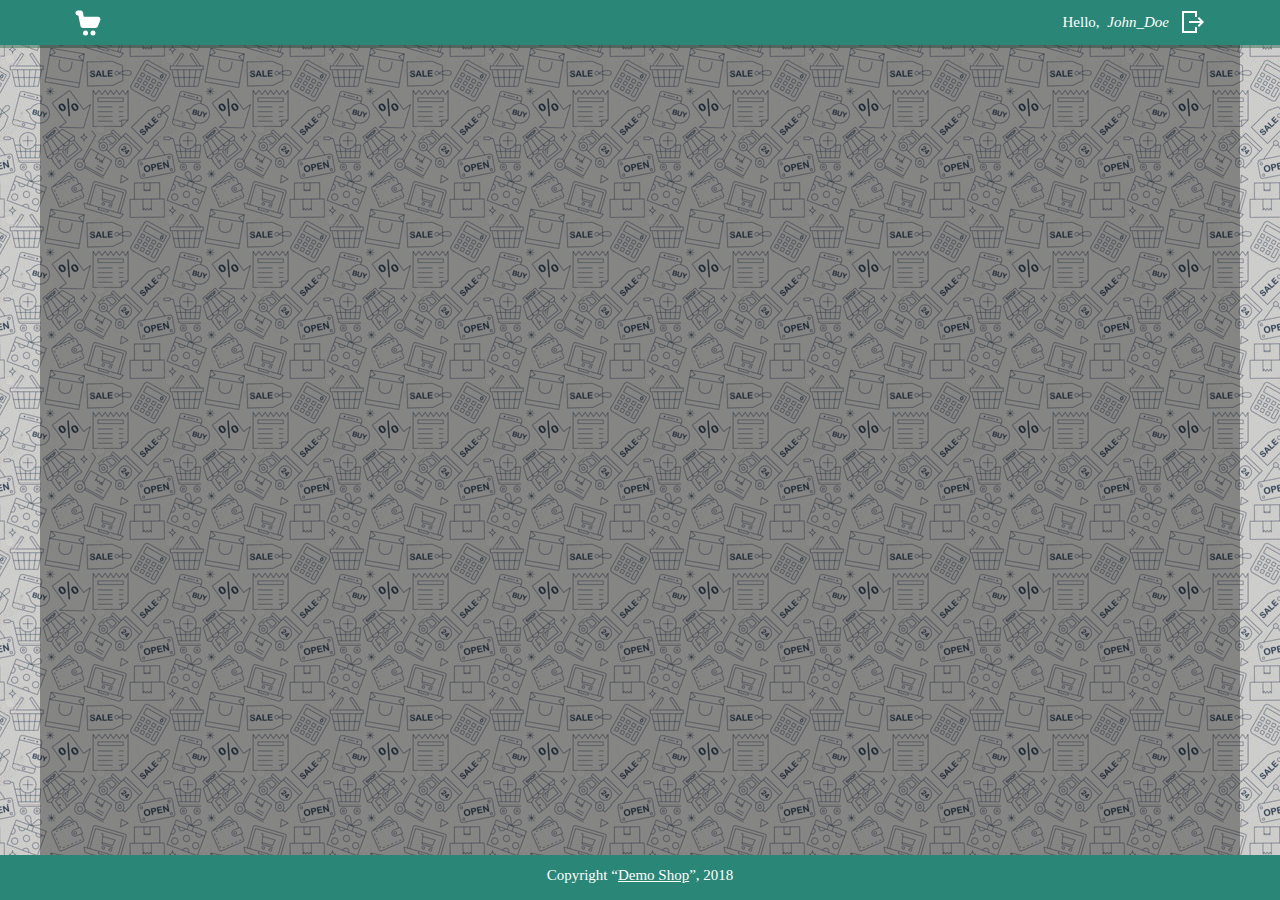
==== project/index.html @ b8c45c25 "common_layout" ====
<!DOCTYPE html>
<html lang="en">
<head>
	<title>Demo Shop</title>
	<meta charset="utf-8">
	<link rel="stylesheet" type="text/css" href="css/default.css">
	<link rel="stylesheet" type="text/css" href="css/main.css">
	<meta name="viewport" content="width=device-width, initial-scale=1.0">
</head>
<body>
	<header>
	<div class="header_wrapper">
		<div class="trolley_box"><img id="trolley_img" src="components/imgs/logo.svg" alt="Shop Logo"/></div>
		<div class="logout_icon_box"><img id="logout_img" src="components/imgs/header-logout.svg" alt="Logout icon"/></div>
		<div class="greeting_box">Hello, <span>John_Doe</span></div>
	</div>
	</header>
	<main>
	</main>
	<footer>
		<div>Copyright &ldquo;<span>Demo Shop</span>&rdquo;, 2018</div>		
	</footer>
	<div class="device_not_supported">Sorry, your screen is not wide enough for the site :(</div>
</body>
</html>
---- project/css/default.css ----
/* http://meyerweb.com/eric/tools/css/reset/ 
   v2.0 | 20110126
   License: none (public domain)
*/

html, body, div, span, applet, object, iframe,
h1, h2, h3, h4, h5, h6, p, blockquote, pre,
a, abbr, acronym, address, big, cite, code,
del, dfn, em, img, ins, kbd, q, s, samp,
small, strike, strong, sub, sup, tt, var,
b, u, i, center,
dl, dt, dd, ol, ul, li,
fieldset, form, label, legend,
table, caption, tbody, tfoot, thead, tr, th, td,
article, aside, canvas, details, embed, 
figure, figcaption, footer, header, hgroup, 
menu, nav, output, ruby, section, summary,
time, mark, audio, video {
	margin: 0;
	padding: 0;
	border: 0;
	font-size: 100%;
	font: inherit;
	vertical-align: baseline;
}
/* HTML5 display-role reset for older browsers */
article, aside, details, figcaption, figure, 
footer, header, hgroup, menu, nav, section {
	display: block;
}
body {
	line-height: 1;
}
ol, ul {
	list-style: none;
}
blockquote, q {
	quotes: none;
}
blockquote:before, blockquote:after,
q:before, q:after {
	content: '';
	content: none;
}
table {
	border-collapse: collapse;
	border-spacing: 0;
}
---- project/css/main.css ----
body {
	margin-left: 0;
	margin-right: 0;
	margin-top: 0;
	margin-bottom: 0;
	background: url("../components/imgs/bg.jpg") top left repeat;
}

main {
	position: absolute;
	height: calc(100% - 45px);
	width: 1200px;
	margin: 45px calc(50% - 600px) 0 calc(50% - 600px);
	top: 0;
	background-color: rgba(0,0,0,0.35);
}

header, footer {
	margin: 0;
	width: 100%;
	height: 45px;
	position: absolute;
	background-color: #2A8676;
	color: rgb(255,255,255);
	font-family: PT Sans;
	font-size: 15px;
}

header {
	outline-width: 3px;
	outline-style: outset;
	outline-color: rgba(94,193,145,0.5);
}

footer {
	bottom: 0;
}

footer div {
	text-align: center;
	margin: 10px auto;
	padding: 3px 5px;
}

footer div span {
	text-decoration: underline;
}

.header_wrapper {
	position: relative;
	width: 1200px;
	margin: 0 auto;
	height: 44px;
}

.logout_icon_box, .greeting_box {
	margin: 0 5px;
	position: relative;
	float: right;
	top: 10px;
}

.logout_icon_box {
	right: 0;
	padding: 0 30px 0 2px;
}
 .trolley_box {
 	left: 0;
 	padding: 8px 2px 8px 33px;
 	float: left;
 }

 .greeting_box {
 	padding-top: 5px;
 }

 .greeting_box span {
 	font-style: italic;
 	padding-left: 4px;
 }

#trolley_img {
	height: 30px;
	width: 30px;
}

#logout_img {
	height: 24px;
	width: 24px;
}

.device_not_supported {
	display: none;
}

 @media screen and (max-width: 1200px) {
 	 .header_wrapper {
 	 	position: absolute;
 	 	width: 100%;
 	 }
 	 main {
 	 	position: absolute;
 	 	width: 100%;
 	 	margin: 45px 0; 
 	 }
 }

 @media screen and (max-width: 480px) {
 	header, footer, main {
 		display: none;
 	}

 	body {
 		background: repeat none;
 	}

 	.device_not_supported {
 		display: block;
 		margin: 30px;
 		text-align: center;
 	}

 	}
 }
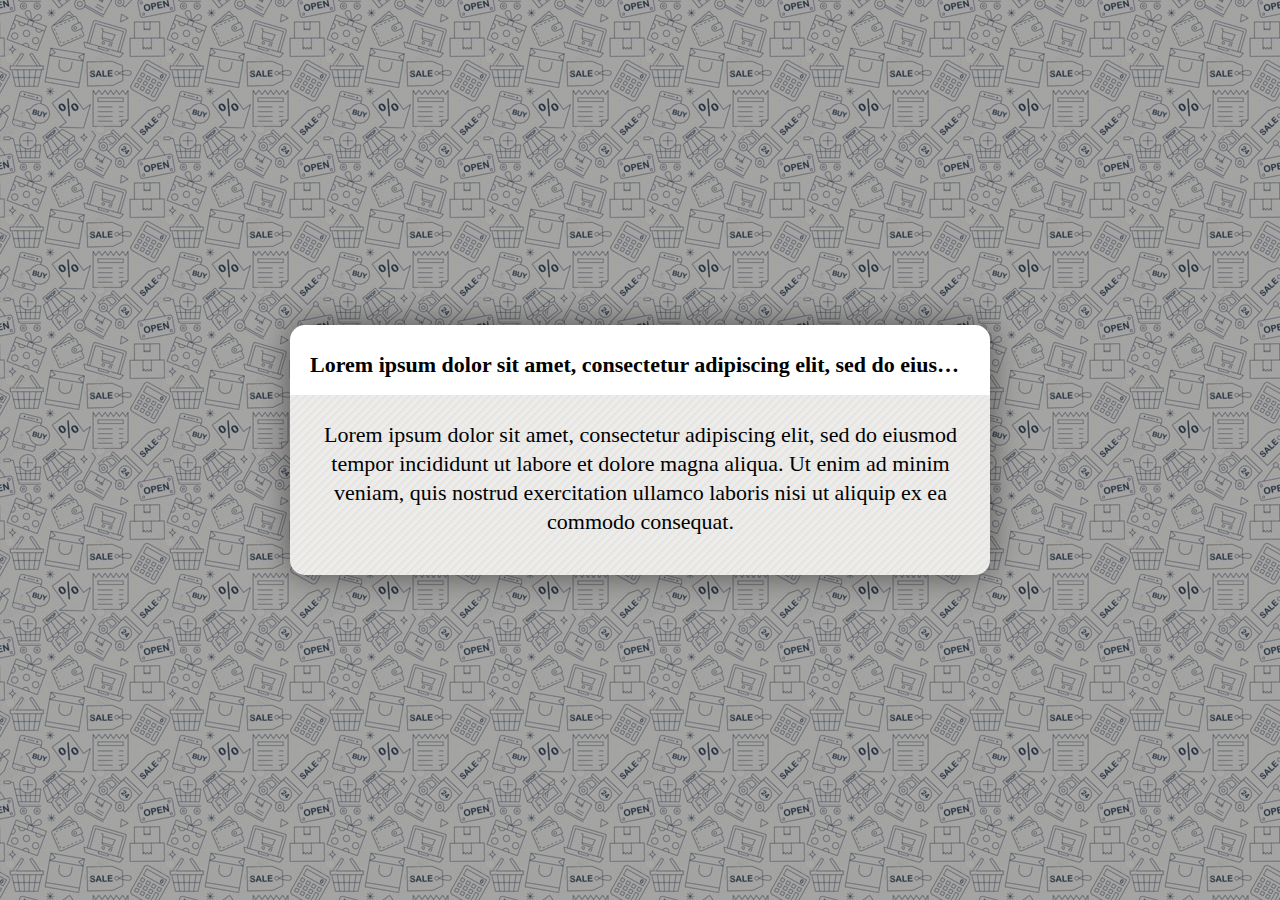
==== commit e78816ae: "Modified project: Modal component added; improvements for the first part introduced" ====
--- a/project/index.html
+++ b/project/index.html
@@ -3,23 +3,34 @@
 <head>
 	<title>Demo Shop</title>
 	<meta charset="utf-8">
-	<link rel="stylesheet" type="text/css" href="css/default.css">
-	<link rel="stylesheet" type="text/css" href="css/main.css">
+	<link rel="stylesheet" type="text/css" href="css/styles.css">
 	<meta name="viewport" content="width=device-width, initial-scale=1.0">
 </head>
 <body>
-	<header>
-	<div class="header_wrapper">
-		<div class="trolley_box"><img id="trolley_img" src="components/imgs/logo.svg" alt="Shop Logo"/></div>
-		<div class="logout_icon_box"><img id="logout_img" src="components/imgs/header-logout.svg" alt="Logout icon"/></div>
-		<div class="greeting_box">Hello, <span>John_Doe</span></div>
+	<div class="content">
+		<header class="header">
+			<div class="header__wrapper">
+				<div class="shopping-cart"><img class="shopping-cart-img" src="components/imgs/logo.svg" alt="Shop Logo"/></div>
+				<div class="header__logout"><img id="header__logout-img" src="components/imgs/header-logout.svg" alt="Logout icon"/></div>
+				<div class="header__greeting">Hello, <span class="username">John_Doe</span></div>
+			</div>
+		</header>
+		<main class="shopping-window"></main>
+		<footer class="footer">
+			<div class="footer__text"><span>Copyright &ldquo;<span class="shop-name">Demo Shop</span>&rdquo;, 2018</span></div>	
+		</footer>
 	</div>
-	</header>
-	<main>
-	</main>
-	<footer>
-		<div>Copyright &ldquo;<span>Demo Shop</span>&rdquo;, 2018</div>		
-	</footer>
-	<div class="device_not_supported">Sorry, your screen is not wide enough for the site :(</div>
+
+	<div class="modal">
+		<div class="modal-component-blurred-background"></div>
+		<div class="modal-component__container">
+			<div class="modal-component__header">
+				<p>Lorem ipsum dolor sit amet, consectetur adipiscing elit, sed do eiusmod tempor incididunt ut labore et dolore magna aliqua.</p>
+			</div>
+			<div class="modal-component__content">
+				<p>Lorem ipsum dolor sit amet, consectetur adipiscing elit, sed do eiusmod tempor incididunt ut labore et dolore magna aliqua. Ut enim ad minim veniam, quis nostrud exercitation ullamco laboris nisi ut aliquip ex ea commodo consequat. </p>
+			</div>	
+		</div>
+	</div>
 </body>
 </html>--- a/project/css/styles.css
+++ b/project/css/styles.css
@@ -0,0 +1,3 @@
+@import "default.css";
+/*@import "general-layout.css";*/
+@import "modal-component.css";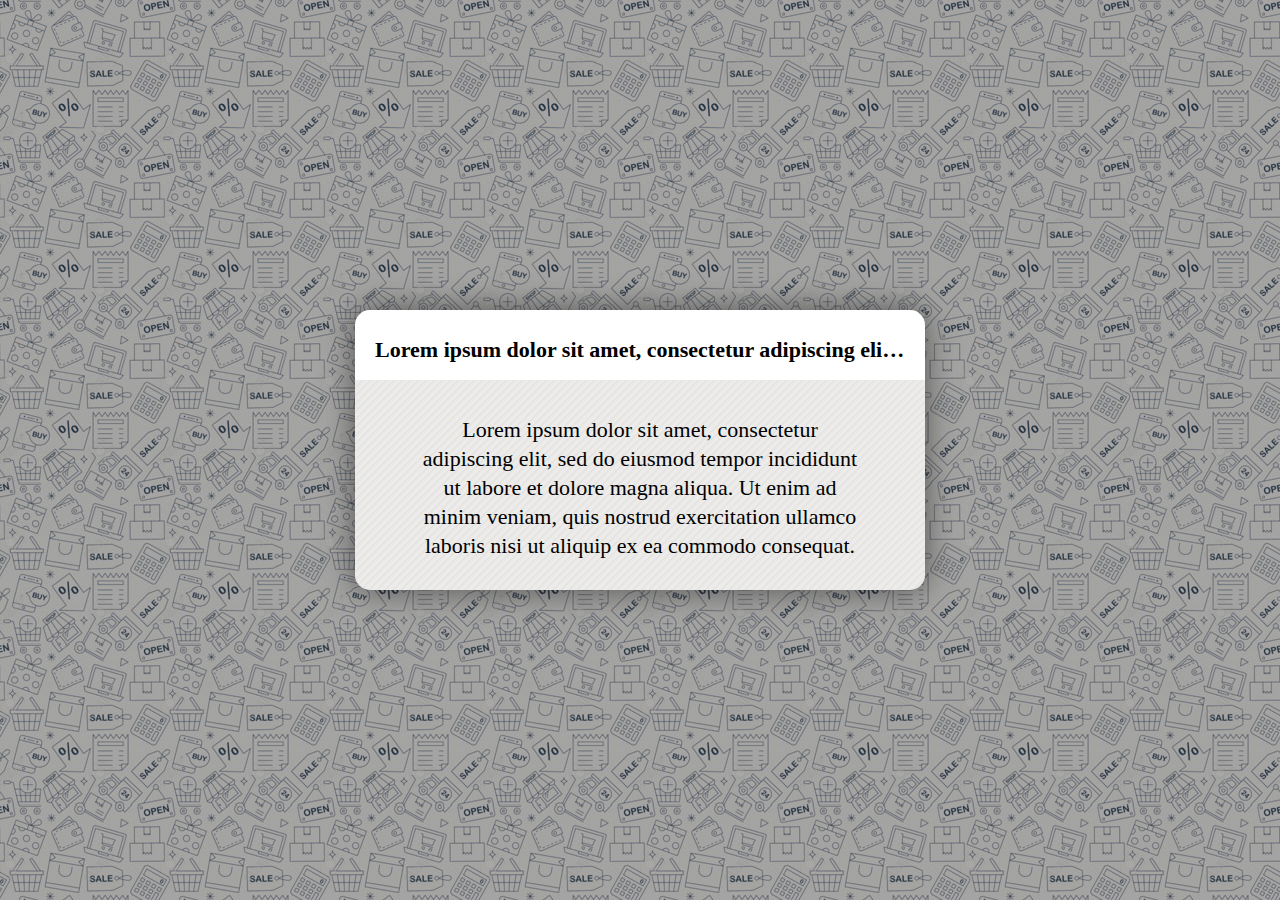
==== commit e92ec936: "login page with styles added" ====
--- a/project/index.html
+++ b/project/index.html
@@ -22,12 +22,12 @@
 	</div>
 
 	<div class="modal">
-		<div class="modal-component-blurred-background"></div>
-		<div class="modal-component__container">
-			<div class="modal-component__header">
+		<div class="modal__blurred-background"></div>
+		<div class="modal__container">
+			<div class="modal__header">
 				<p>Lorem ipsum dolor sit amet, consectetur adipiscing elit, sed do eiusmod tempor incididunt ut labore et dolore magna aliqua.</p>
 			</div>
-			<div class="modal-component__content">
+			<div class="modal__content">
 				<p>Lorem ipsum dolor sit amet, consectetur adipiscing elit, sed do eiusmod tempor incididunt ut labore et dolore magna aliqua. Ut enim ad minim veniam, quis nostrud exercitation ullamco laboris nisi ut aliquip ex ea commodo consequat. </p>
 			</div>	
 		</div>
--- a/project/css/styles.css
+++ b/project/css/styles.css
@@ -1,3 +1,5 @@
 @import "default.css";
 /*@import "general-layout.css";*/
-@import "modal-component.css";+@import "modal-component.css";
+@import "login.css"
+
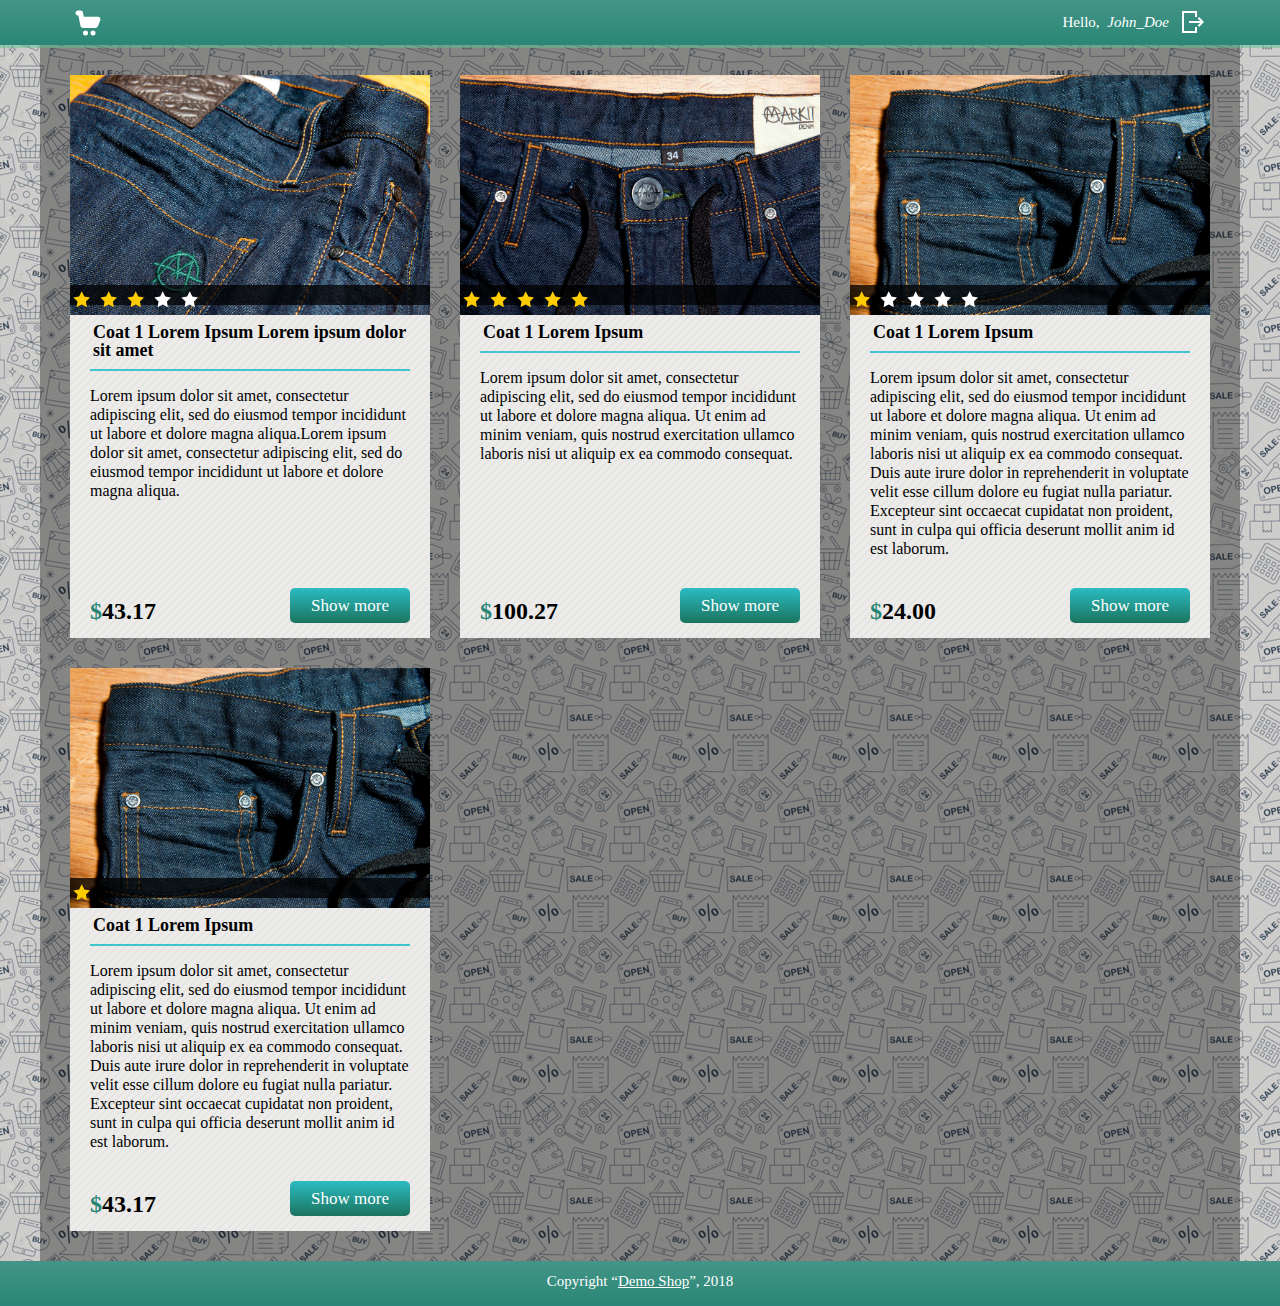
==== commit 233ab113: "products-list style sheet added" ====
--- a/project/index.html
+++ b/project/index.html
@@ -15,7 +15,72 @@
 				<div class="header__greeting">Hello, <span class="username">John_Doe</span></div>
 			</div>
 		</header>
-		<main class="shopping-window"></main>
+		<main class="shopping-window">
+			<div class="product-section">
+				<img src="components/imgs/1.jpg" alt="Proguct-picture" class="product-picture" />
+				<div class="product-rating">
+					<button class="rating-star_active"></button>
+					<button class="rating-star_active"></button>
+					<button class="rating-star_active"></button>
+					<button class="rating-star_inactive"></button>
+					<button class="rating-star_inactive"></button>
+				</div>
+				<div class="product-description">
+					<h3 class="product-name">Coat 1 Lorem Ipsum Lorem ipsum dolor sit amet</h3></hr>
+					<p class="product-description__text">Lorem ipsum dolor sit amet, consectetur adipiscing elit, sed do eiusmod tempor incididunt ut labore et dolore magna aliqua.Lorem ipsum dolor sit amet, consectetur adipiscing elit, sed do eiusmod tempor incididunt ut labore et dolore magna aliqua.</p>
+					<span class="product-price">43.17</span>
+					<button class="product-button"></button>
+				</div>
+			</div>
+			<div class="product-section">
+				<img src="components/imgs/2.jpg" alt="Proguct-picture" class="product-picture" />
+				<div class="product-rating">
+					<button class="rating-star_active"></button>
+					<button class="rating-star_active"></button>
+					<button class="rating-star_active"></button>
+					<button class="rating-star_active"></button>
+					<button class="rating-star_active"></button>
+				</div>
+				<div class="product-description">
+					<h3 class="product-name">Coat 1 Lorem Ipsum</h3></hr>
+					<p class="product-description__text">Lorem ipsum dolor sit amet, consectetur adipiscing elit, sed do eiusmod tempor incididunt ut labore et dolore magna aliqua. Ut enim ad minim veniam, quis nostrud exercitation ullamco laboris nisi ut aliquip ex ea commodo consequat.</p>
+					<span class="product-price">100.27</span>
+					<button class="product-button"></button>
+				</div>
+			</div>
+			<div class="product-section">
+				<img src="components/imgs/3.jpg" alt="Proguct-picture" class="product-picture" />
+				<div class="product-rating">
+					<button class="rating-star_active"></button>
+					<button class="rating-star_inactive"></button>
+					<button class="rating-star_inactive"></button>
+					<button class="rating-star_inactive"></button>
+					<button class="rating-star_inactive"></button>
+				</div>
+				<div class="product-description">
+					<h3 class="product-name">Coat 1 Lorem Ipsum</h3></hr>
+					<p class="product-description__text">Lorem ipsum dolor sit amet, consectetur adipiscing elit, sed do eiusmod tempor incididunt ut labore et dolore magna aliqua. Ut enim ad minim veniam, quis nostrud exercitation ullamco laboris nisi ut aliquip ex ea commodo consequat. Duis aute irure dolor in reprehenderit in voluptate velit esse cillum dolore eu fugiat nulla pariatur. Excepteur sint occaecat cupidatat non proident, sunt in culpa qui officia deserunt mollit anim id est laborum.</p>
+					<span class="product-price">24.00</span>
+					<button class="product-button"></button>
+				</div>
+			</div>
+			<div class="product-section">
+				<img src="components/imgs/3.jpg" alt="Proguct-picture" class="product-picture" />
+				<div class="product-rating">
+					<button class="rating-star_active"></button>
+					<button class="rating-star"></button>
+					<button class="rating-star"></button>
+					<button class="rating-star"></button>
+					<button class="rating-star"></button>
+				</div>
+				<div class="product-description">
+					<h3 class="product-name">Coat 1 Lorem Ipsum</h3></hr>
+					<p class="product-description__text">Lorem ipsum dolor sit amet, consectetur adipiscing elit, sed do eiusmod tempor incididunt ut labore et dolore magna aliqua. Ut enim ad minim veniam, quis nostrud exercitation ullamco laboris nisi ut aliquip ex ea commodo consequat. Duis aute irure dolor in reprehenderit in voluptate velit esse cillum dolore eu fugiat nulla pariatur. Excepteur sint occaecat cupidatat non proident, sunt in culpa qui officia deserunt mollit anim id est laborum.</p>
+					<span class="product-price">43.17</span>
+					<button class="product-button"></button>
+				</div>
+			</div>
+		</main>
 		<footer class="footer">
 			<div class="footer__text"><span>Copyright &ldquo;<span class="shop-name">Demo Shop</span>&rdquo;, 2018</span></div>	
 		</footer>
@@ -25,7 +90,7 @@
 		<div class="modal__blurred-background"></div>
 		<div class="modal__container">
 			<div class="modal__header">
-				<p>Lorem ipsum dolor sit amet, consectetur adipiscing elit, sed do eiusmod tempor incididunt ut labore et dolore magna aliqua.</p>
+				<p class="modal__header-text">Lorem ipsum dolor sit amet, consectetur adipiscing elit, sed do eiusmod tempor incididunt ut labore et dolore magna aliqua.</p>
 			</div>
 			<div class="modal__content">
 				<p>Lorem ipsum dolor sit amet, consectetur adipiscing elit, sed do eiusmod tempor incididunt ut labore et dolore magna aliqua. Ut enim ad minim veniam, quis nostrud exercitation ullamco laboris nisi ut aliquip ex ea commodo consequat. </p>
--- a/project/css/styles.css
+++ b/project/css/styles.css
@@ -1,5 +1,7 @@
 @import "default.css";
-/*@import "general-layout.css";*/
-@import "modal-component.css";
-@import "login.css"
+@import "general-layout.css";
+/*@import "modal-component.css";*/
+/*Login*/
+/*@import "login.css";*/
+@import "products-list.css"
 
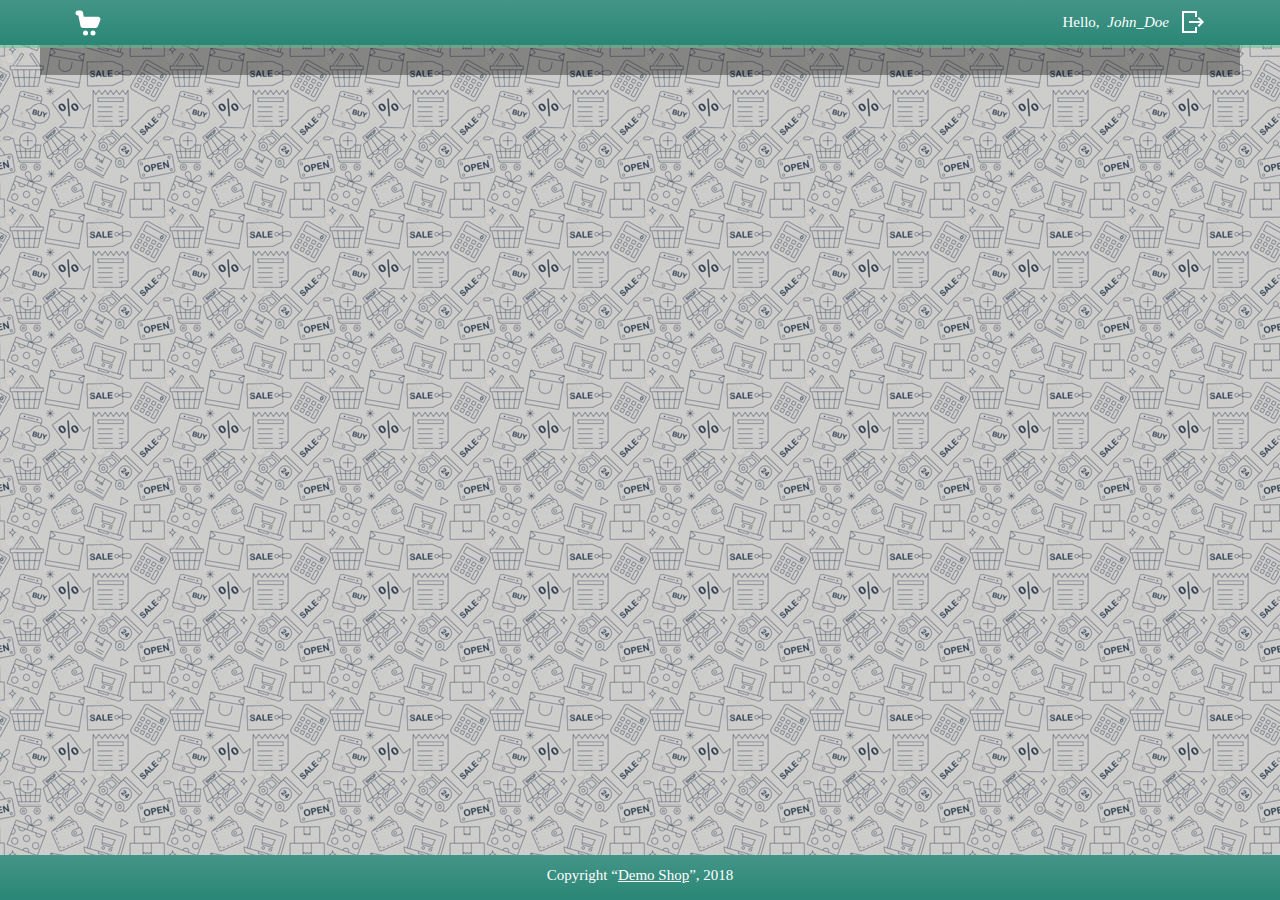
==== commit 452ab077: "final version" ====
--- a/project/index.html
+++ b/project/index.html
@@ -16,7 +16,7 @@
 			</div>
 		</header>
 		<main class="shopping-window">
-			<div class="product-section">
+			<!-- <div class="product-section">
 				<img src="components/imgs/1.jpg" alt="Proguct-picture" class="product-picture" />
 				<div class="product-rating">
 					<button class="rating-star_active"></button>
@@ -79,7 +79,7 @@
 					<span class="product-price">43.17</span>
 					<button class="product-button"></button>
 				</div>
-			</div>
+			</div> -->
 		</main>
 		<footer class="footer">
 			<div class="footer__text"><span>Copyright &ldquo;<span class="shop-name">Demo Shop</span>&rdquo;, 2018</span></div>	
